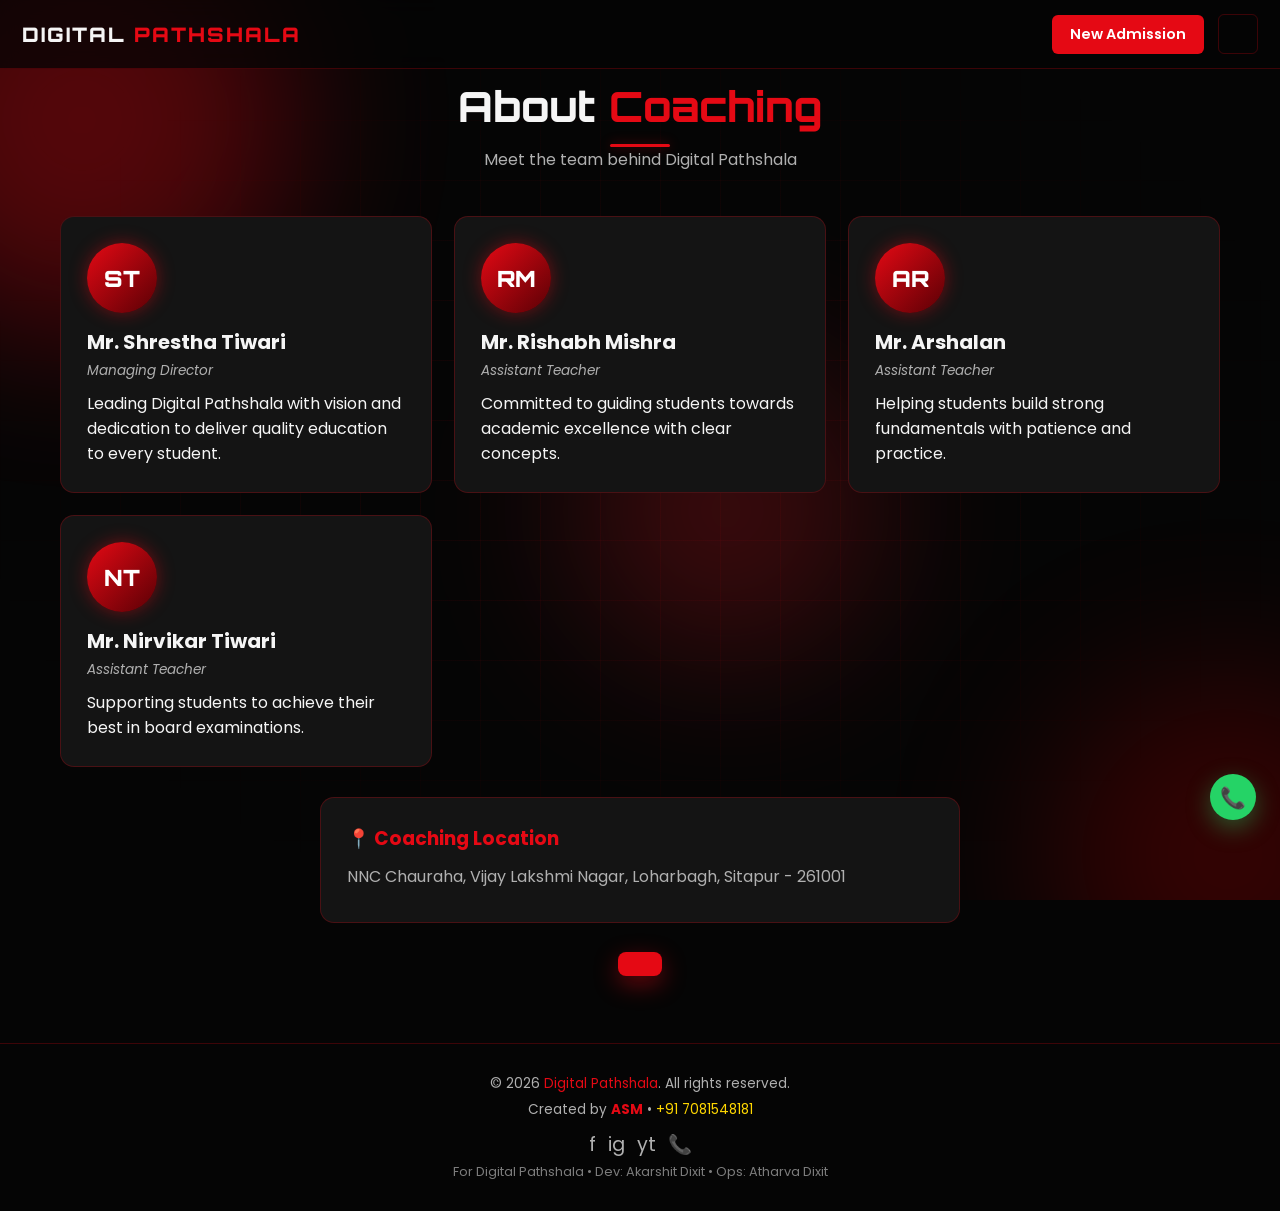
==== about-coaching.html @ 82fa6fdb "Add alumni infra holidays exams online career reviews" ====
<!DOCTYPE html>
<html lang="en">
<head>
<meta charset="UTF-8" />
<meta name="viewport" content="width=device-width, initial-scale=1.0" />
<title>About Coaching - Digital Pathshala</title>
<link rel="preconnect" href="https://fonts.googleapis.com">
<link rel="preconnect" href="https://fonts.gstatic.com" crossorigin>
<link href="https://fonts.googleapis.com/css2?family=Poppins:wght@300;400;500;600;700;800;900&family=Orbitron:wght@500;700;900&display=swap" rel="stylesheet">
<link rel="stylesheet" href="style.css" />
</head>
<body class="page-in">

<div class="live-bg" aria-hidden="true">
  <span class="blob b1"></span>
  <span class="blob b2"></span>
  <span class="blob b3"></span>
  <span class="grid"></span>
</div>

<nav>
  <div class="brand">DIGITAL <span class="red">PATHSHALA</span></div>
  <div class="nav-right">
    <button class="nav-cta" onclick="location.href='admission.html'">New Admission</button>
    <button class="hamburger" id="hamburger" onclick="toggleMenu()" aria-label="Menu">
      <span></span><span></span><span></span>
    </button>
  </div>
</nav>
<div class="side-overlay" id="overlay" onclick="closeMenu()"></div>
<aside class="side-menu" id="sideMenu">
  <div class="menu-item">
    <div class="menu-link" onclick="toggleSub(this)">About <span class="chev">▾</span></div>
    <div class="submenu">
      <a href="about-coaching.html" onclick="closeMenu()">About Coaching</a>
      <a href="about-website.html" onclick="closeMenu()">About Website</a>
    </div>
  </div>
  <div class="menu-item"><a class="menu-link" href="index.html" onclick="closeMenu()">Home</a></div>
  <div class="menu-item"><a class="menu-link" href="index.html#batches" onclick="closeMenu()">Batches</a></div>
  <div class="menu-item"><a class="menu-link" href="admission.html" onclick="closeMenu()">New Admission</a></div>
  <div class="menu-item"><a class="menu-link" href="pay.html" onclick="closeMenu()">Pay Your Fee</a></div>
  <div class="menu-item"><a class="menu-link" href="achievements.html" onclick="closeMenu()">Our Achievements</a></div>
  <div class="menu-item"><a class="menu-link" href="index.html#toppers" onclick="closeMenu()">Toppers</a></div>
  <div class="menu-item"><a class="menu-link" href="index.html#events" onclick="closeMenu()">Announcements</a></div>
  <div class="menu-item"><a class="menu-link" href="index.html#contact" onclick="closeMenu()">Contact</a></div>
  <div class="menu-item"><a class="menu-link" href="index.html#alumni" onclick="closeMenu()">Alumni</a></div>
  <div class="menu-item"><a class="menu-link" href="index.html#holidays" onclick="closeMenu()">Holidays</a></div>
  <div class="menu-item"><a class="menu-link" href="index.html#exams" onclick="closeMenu()">Exams</a></div>
  <div class="menu-item"><a class="menu-link" href="index.html#online" onclick="closeMenu()">Online Classes</a></div>
  <div class="menu-item"><a class="menu-link" href="index.html#location" onclick="closeMenu()">Location / Contact</a></div>
</aside>

<section>
  <h2 class="section-title reveal">About <span class="red">Coaching</span></h2>
  <div class="divider"></div>
  <p class="section-sub reveal">Meet the team behind Digital Pathshala</p>
  <div class="about-grid">
    <div class="card reveal">
      <div class="profile">ST</div>
      <div class="name">Mr. Shrestha Tiwari</div>
      <div class="role">Managing Director</div>
      <p>Leading Digital Pathshala with vision and dedication to deliver quality education to every student.</p>
    </div>
    <div class="card reveal">
      <div class="profile">RM</div>
      <div class="name">Mr. Rishabh Mishra</div>
      <div class="role">Assistant Teacher</div>
      <p>Committed to guiding students towards academic excellence with clear concepts.</p>
    </div>
    <div class="card reveal">
      <div class="profile">AR</div>
      <div class="name">Mr. Arshalan</div>
      <div class="role">Assistant Teacher</div>
      <p>Helping students build strong fundamentals with patience and practice.</p>
    </div>
    <div class="card reveal">
      <div class="profile">NT</div>
      <div class="name">Mr. Nirvikar Tiwari</div>
      <div class="role">Assistant Teacher</div>
      <p>Supporting students to achieve their best in board examinations.</p>
    </div>
  </div>
  <div class="addr reveal" style="margin-top:30px;max-width:640px;margin-left:auto;margin-right:auto">
    <h3>📍 Coaching Location</h3>
    <p>NNC Chauraha, Vijay Lakshmi Nagar, Loharbagh, Sitapur - 261001</p>
  </div>
</section>

<footer>
  <p>&copy; 2026 <span class="red">Digital Pathshala</span>. All rights reserved.</p>
  <p style="margin-top:6px">Created by <span class="red" style="font-weight:700">ASM</span> &bull; <span style="color:#ffd700">+91 7081548181</span></p>
  <div style="margin-top:10px;display:flex;gap:12px;justify-content:center">
    <a href="#" style="color:var(--grey);font-size:1.2rem;text-decoration:none" title="Facebook">f</a>
    <a href="#" style="color:var(--grey);font-size:1.2rem;text-decoration:none" title="Instagram">ig</a>
    <a href="#" style="color:var(--grey);font-size:1.2rem;text-decoration:none" title="YouTube">yt</a>
    <a href="tel:+917081548181" style="color:var(--grey);font-size:1.2rem;text-decoration:none" title="Call">📞</a>
  </div>
  <p style="margin-top:4px;font-size:.8rem;opacity:.7">For Digital Pathshala &bull; Dev: Akarshit Dixit &bull; Ops: Atharva Dixit</p>
</footer>

<div class="toast" id="toast"></div>
<script src="app.js"></script>
</body>
</html>
---- style.css ----
:root{
    --black:#050505;
    --black2:#0e0e0e;
    --black3:#161616;
    --red:#e50914;
    --red2:#ff1f2b;
    --red-glow:rgba(229,9,20,.45);
    --white:#f5f5f5;
    --grey:#b0b0b0;
    --card:#141414;
    --border:rgba(229,9,20,.25);
    --gold:#ffd700;
  }
  *{box-sizing:border-box;margin:0;padding:0}
  html{scroll-behavior:smooth;background:#050505}
  body{
    font-family:'Poppins',sans-serif;
    background:var(--black);
    color:var(--white);
    overflow-x:hidden;
    min-height:100vh;
  }
  /* ---------- INTRO SPLASH (MAST) ---------- */
  #splash{
    position:fixed;inset:0;z-index:9999;
    background:radial-gradient(ellipse at center,#2a0000 0%,#0a0000 40%,#000 80%);
    display:flex;flex-direction:column;align-items:center;justify-content:center;
    overflow:hidden;
  }
  #splash .bg-grid{
    position:absolute;inset:0;
    background-image:linear-gradient(rgba(229,9,20,.08) 1px,transparent 1px),
                    linear-gradient(90deg,rgba(229,9,20,.08) 1px,transparent 1px);
    background-size:50px 50px;
    animation:gridmove 4s linear infinite;
    mask-image:radial-gradient(ellipse at center,black 20%,transparent 75%);
    -webkit-mask-image:radial-gradient(ellipse at center,black 20%,transparent 75%);
  }
  #splash .ring{
    position:absolute;width:320px;height:320px;border-radius:50%;
    border:2px solid transparent;
    border-top-color:var(--red);border-right-color:var(--red2);
    animation:spin 2.2s linear infinite;
    box-shadow:0 0 40px var(--red-glow),inset 0 0 40px rgba(229,9,20,.15);
  }
  #splash .ring2{
    position:absolute;width:420px;height:420px;border-radius:50%;
    border:1px dashed rgba(229,9,20,.35);
    animation:spin 6s linear infinite reverse;
  }
  @keyframes spin{to{transform:rotate(360deg)}}
  #splash .glow{
    position:absolute;width:260px;height:260px;border-radius:50%;
    background:radial-gradient(circle,rgba(229,9,20,.45),transparent 70%);
    filter:blur(20px);animation:pulse 2s ease-in-out infinite;
  }
  @keyframes pulse{0%,100%{transform:scale(1);opacity:.6}50%{transform:scale(1.25);opacity:1}}
  #splash .bg-lines span{
    position:absolute;width:2px;height:100%;
    background:linear-gradient(to bottom,transparent,var(--red),transparent);
    opacity:.12;animation:scan 2.5s linear infinite;
  }
  @keyframes scan{0%{transform:translateY(-100%)}100%{transform:translateY(100%)}}
  .splash-logo{
    font-family:'Orbitron',sans-serif;
    font-size:clamp(2rem,7vw,5.5rem);
    font-weight:900;letter-spacing:4px;
    color:var(--white);text-align:center;
    position:relative;z-index:2;
    perspective:800px;
  }
  .splash-logo .word{display:inline-block;overflow:hidden;vertical-align:bottom}
  .splash-logo .word span{
    display:inline-block;transform:rotateY(90deg) scale(.5);
    opacity:0;
    animation:flipin .9s cubic-bezier(.2,.8,.2,1) forwards;
    text-shadow:0 0 24px var(--red-glow);
  }
  .splash-logo .red{color:var(--red);text-shadow:0 0 30px var(--red-glow)}
  @keyframes flipin{to{transform:rotateY(0) scale(1);opacity:1}}
  .splash-sub{
    margin-top:18px;font-size:clamp(.9rem,2vw,1.3rem);
    color:var(--grey);letter-spacing:8px;text-transform:uppercase;
    opacity:0;animation:fadein 1s ease 1.3s forwards;
    z-index:2;position:relative;
  }
  .splash-bar{
    margin-top:40px;width:260px;height:4px;background:rgba(255,255,255,.08);
    border-radius:4px;overflow:hidden;opacity:0;animation:fadein .6s ease 1.5s forwards;
    z-index:2;position:relative;
  }
  .splash-bar i{display:block;height:100%;width:0;background:linear-gradient(90deg,var(--red),var(--red2),#ffd700);
    animation:load 1.8s ease 1.6s forwards;box-shadow:0 0 16px var(--red);}
  @keyframes load{to{width:100%}}
  @keyframes fadein{to{opacity:1}}
  .splash-tag{
    position:absolute;bottom:30px;font-size:.8rem;color:rgba(255,255,255,.4);letter-spacing:3px;
    z-index:2;animation:fadein 1s ease 2s forwards;opacity:0;
  }
  #splash.hide{animation:splashout .9s ease forwards}
  @keyframes splashout{to{opacity:0;transform:scale(1.1);pointer-events:none;visibility:hidden}}

/* ---------- NAVBAR ---------- */
  nav{
    position:fixed;top:0;left:0;right:0;z-index:1000;
    display:flex;align-items:center;justify-content:space-between;
    padding:14px 22px;
    background:rgba(5,5,5,.75);backdrop-filter:blur(10px);
    border-bottom:1px solid var(--border);
  }
  .brand{
    font-family:'Orbitron',sans-serif;font-weight:900;font-size:1.25rem;
    letter-spacing:2px;color:var(--white);
  }
  .brand .red{color:var(--red)}
  .nav-right{display:flex;align-items:center;gap:14px}
  .nav-cta{
    background:var(--red);color:#fff;border:none;padding:9px 18px;border-radius:6px;
    font-weight:600;cursor:pointer;font-family:inherit;font-size:.9rem;
    transition:transform .2s,box-shadow .2s;
  }
  .nav-cta:hover{transform:translateY(-2px);box-shadow:0 6px 18px var(--red-glow)}
  /* hamburger */
  .hamburger{
    width:40px;height:40px;display:flex;flex-direction:column;justify-content:center;
    gap:6px;cursor:pointer;background:transparent;border:1px solid var(--border);
    border-radius:6px;padding:0 9px;
  }
  .hamburger span{display:block;height:2px;background:var(--white);border-radius:2px;transition:.3s}
  .hamburger:hover span{background:var(--red)}
  .hamburger.open span:nth-child(1){transform:translateY(8px) rotate(45deg);background:var(--red)}
  .hamburger.open span:nth-child(2){opacity:0}
  .hamburger.open span:nth-child(3){transform:translateY(-8px) rotate(-45deg);background:var(--red)}
  /* side menu */
  .side-menu{
    position:fixed;top:0;right:-340px;width:320px;max-width:85vw;height:100vh;
    background:linear-gradient(180deg,#0e0e0e,#050505);
    z-index:2000;border-left:1px solid var(--border);
    transition:right .35s cubic-bezier(.2,.8,.2,1);
    padding:80px 24px 24px;overflow-y:auto;
  }
  .side-menu.open{right:0}
  .side-overlay{
    position:fixed;inset:0;background:rgba(0,0,0,.6);z-index:1999;
    opacity:0;pointer-events:none;transition:.3s;
  }
  .side-overlay.open{opacity:1;pointer-events:auto}
  .menu-item{margin-bottom:6px}
  .menu-link{
    display:flex;align-items:center;justify-content:space-between;
    padding:12px 14px;border-radius:8px;color:var(--white);text-decoration:none;
    font-weight:500;cursor:pointer;transition:.2s;
  }
  .menu-link:hover{background:rgba(229,9,20,.12);color:var(--red2)}
  .menu-link .chev{transition:.3s}
  .menu-link.open .chev{transform:rotate(180deg)}
  .submenu{max-height:0;overflow:hidden;transition:max-height .35s ease;padding-left:10px}
  .submenu.open{max-height:400px}
  .submenu a{
    display:block;padding:10px 14px;color:var(--grey);text-decoration:none;
    border-radius:6px;font-size:.92rem;transition:.2s;
  }
  .submenu a:hover{color:var(--red2);background:rgba(229,9,20,.08)}
  /* ---------- HERO ---------- */
  .hero{
    min-height:100vh;display:flex;flex-direction:column;align-items:center;justify-content:center;
    text-align:center;padding:120px 20px 60px;position:relative;
  }
  .hero::before{
    content:'';position:absolute;inset:0;
    background:radial-gradient(circle at 50% 40%,rgba(229,9,20,.18),transparent 60%);
    pointer-events:none;
  }
  .hero h1{
    font-family:'Orbitron',sans-serif;font-size:clamp(2.2rem,8vw,6rem);
    font-weight:900;line-height:1.05;letter-spacing:2px;
  }
  .hero h1 .red{color:var(--red);text-shadow:0 0 40px var(--red-glow)}
  .hero p{max-width:700px;margin:24px auto 0;color:var(--grey);font-size:clamp(1rem,2vw,1.25rem);line-height:1.7}
  .hero-btns{margin-top:36px;display:flex;gap:14px;flex-wrap:wrap;justify-content:center}
  .btn{
    padding:13px 26px;border-radius:8px;font-weight:600;cursor:pointer;
    font-family:inherit;font-size:.95rem;border:none;transition:.25s;
  }
  .btn-primary{background:var(--red);color:#fff;box-shadow:0 8px 24px var(--red-glow)}
  .btn-primary:hover{transform:translateY(-3px);box-shadow:0 12px 30px var(--red-glow)}
  .btn-ghost{background:transparent;color:var(--white);border:1px solid var(--border)}
  .btn-ghost:hover{border-color:var(--red);color:var(--red2)}
  .hero-stats{margin-top:60px;display:flex;gap:40px;flex-wrap:wrap;justify-content:center}
  .stat{text-align:center}
  .stat .num{font-family:'Orbitron',sans-serif;font-size:2.2rem;font-weight:900;color:var(--red)}
  .stat .lbl{color:var(--grey);font-size:.85rem;margin-top:4px}
  /* ---------- SECTIONS ---------- */
  section{padding:80px 20px;max-width:1200px;margin:0 auto}
  .section-title{
    font-family:'Orbitron',sans-serif;font-size:clamp(1.6rem,4vw,2.6rem);
    font-weight:800;margin-bottom:10px;text-align:center;
  }
  .section-title .red{color:var(--red)}
  .section-sub{text-align:center;color:var(--grey);margin-bottom:44px;font-size:1rem}
  .divider{width:60px;height:3px;background:var(--red);margin:12px auto 0;border-radius:2px;box-shadow:0 0 12px var(--red-glow)}
  /* about cards */
  .about-grid{display:grid;grid-template-columns:repeat(auto-fit,minmax(280px,1fr));gap:22px}
  .card{
    background:var(--card);border:1px solid var(--border);border-radius:14px;
    padding:26px;transition:.3s;position:relative;overflow:hidden;
  }
  .card::before{
    content:'';position:absolute;top:0;left:0;right:0;height:3px;
    background:linear-gradient(90deg,transparent,var(--red),transparent);
    opacity:0;transition:.3s;
  }
  .card:hover{transform:translateY(-6px);border-color:var(--red);box-shadow:0 12px 30px rgba(0,0,0,.5)}
  .card:hover::before{opacity:1}
  .card h3{color:var(--red);font-size:1.1rem;margin-bottom:6px}
  .card .role{color:var(--grey);font-size:.85rem;margin-bottom:10px;font-style:italic}
  .card .name{font-size:1.25rem;font-weight:700;margin-bottom:4px}
  .profile{
    width:70px;height:70px;border-radius:50%;margin-bottom:14px;
    background:linear-gradient(135deg,var(--red),#5a0005);
    display:flex;align-items:center;justify-content:center;
    font-family:'Orbitron',sans-serif;font-weight:900;font-size:1.4rem;color:#fff;
    box-shadow:0 0 18px var(--red-glow);
  }
  /* website team */
  .team-grid{display:grid;grid-template-columns:repeat(auto-fit,minmax(240px,1fr));gap:22px;max-width:700px;margin:0 auto}
  .team-card{text-align:center}
  /* batches */
  .batch-grid{display:grid;grid-template-columns:repeat(auto-fit,minmax(300px,1fr));gap:24px}
  .batch-card{
    background:linear-gradient(160deg,#1a0003,#0a0a0a);
    border:1px solid var(--border);border-radius:16px;padding:30px;
    position:relative;overflow:hidden;
  }
  .batch-card .tag{
    position:absolute;top:18px;right:18px;background:var(--red);color:#fff;
    font-size:.75rem;font-weight:700;padding:4px 10px;border-radius:20px;
  }
  .batch-card h3{font-family:'Orbitron',sans-serif;font-size:1.5rem;margin-bottom:6px}
  .batch-card .cls{color:var(--grey);margin-bottom:16px}
  .batch-card .fee{
    font-family:'Orbitron',sans-serif;font-size:2.4rem;font-weight:900;color:var(--red);
    margin:10px 0 4px;
  }
  .batch-card .fee small{font-size:.9rem;color:var(--grey);font-weight:400}
  .batch-card ul{list-style:none;margin:14px 0 20px}
  .batch-card ul li{padding:6px 0;color:var(--grey);font-size:.92rem;display:flex;align-items:center;gap:8px}
  .batch-card ul li::before{content:'▸';color:var(--red)}
  /* admission form */
  .form-wrap{max-width:640px;margin:0 auto;background:var(--card);border:1px solid var(--border);border-radius:16px;padding:30px}
  .form-group{margin-bottom:16px}
  .form-group label{display:block;margin-bottom:6px;font-size:.9rem;color:var(--grey)}
  .form-group input,.form-group select{
    width:100%;padding:12px 14px;border-radius:8px;border:1px solid var(--border);
    background:#0a0a0a;color:var(--white);font-family:inherit;font-size:.95rem;
    transition:.2s;
  }
  .form-group input:focus,.form-group select:focus{outline:none;border-color:var(--red);box-shadow:0 0 0 3px rgba(229,9,20,.15)}
  .form-submit{
    width:100%;padding:13px;border:none;border-radius:8px;background:var(--red);
    color:#fff;font-weight:700;font-size:1rem;cursor:pointer;font-family:inherit;
    transition:.25s;margin-top:6px;
  }
  .form-submit:hover{box-shadow:0 8px 24px var(--red-glow);transform:translateY(-2px)}
  .wa-note{margin-top:14px;text-align:center;color:var(--grey);font-size:.85rem}
  .wa-note a{color:var(--red2)}
  /* pay fee */
  .pay-wrap{max-width:520px;margin:0 auto;background:var(--card);border:1px solid var(--border);border-radius:16px;padding:30px;text-align:center}
  .pay-wrap input{
    width:100%;padding:12px 14px;border-radius:8px;border:1px solid var(--border);
    background:#0a0a0a;color:var(--white);font-family:inherit;font-size:1rem;margin:14px 0;
  }
  .upi-box{
    margin-top:18px;padding:18px;border:1px dashed var(--red);border-radius:12px;
    background:rgba(229,9,20,.05);
  }
  .upi-id{font-family:'Orbitron',sans-serif;font-size:1.1rem;color:var(--red2);word-break:break-all}
  .qr{
    width:160px;height:160px;margin:14px auto;background:#fff;border-radius:8px;
    display:flex;align-items:center;justify-content:center;color:#000;font-size:.8rem;
    text-align:center;padding:8px;
  }
  /* location */
  .loc-grid{display:grid;grid-template-columns:1fr 1fr;gap:24px;align-items:start}
  @media(max-width:768px){.loc-grid{grid-template-columns:1fr}}
  .addr{background:var(--card);border:1px solid var(--border);border-radius:14px;padding:26px}
  .addr h3{color:var(--red);margin-bottom:10px}
  .addr p{color:var(--grey);line-height:1.7;margin-bottom:6px}
  .map{border-radius:14px;overflow:hidden;border:1px solid var(--border);height:320px}
  .map iframe{width:100%;height:100%;border:0}
  /* footer */
  footer{
    border-top:1px solid var(--border);padding:30px 20px;text-align:center;
    color:var(--grey);font-size:.85rem;margin-top:40px;
  }
  footer .red{color:var(--red)}
  /* toast */
  .toast{
    position:fixed;bottom:24px;left:50%;transform:translateX(-50%) translateY(100px);
    background:var(--red);color:#fff;padding:12px 22px;border-radius:8px;
    font-weight:600;z-index:5000;transition:.35s;box-shadow:0 8px 24px var(--red-glow);
  }
  .toast.show{transform:translateX(-50%) translateY(0)}
  /* ---------- LIVE BACKGROUND ---------- */
  .live-bg{position:fixed;inset:0;z-index:-1;overflow:hidden;pointer-events:none;background:#050505}
  .live-bg .blob{
    position:absolute;border-radius:50%;filter:blur(80px);opacity:.35;
    animation:drift 18s ease-in-out infinite;
  }
  .live-bg .b1{width:420px;height:420px;background:var(--red);top:-10%;left:-10%;animation-delay:0s}
  .live-bg .b2{width:360px;height:360px;background:#8b0000;bottom:-15%;right:-10%;animation-delay:-6s}
  .live-bg .b3{width:300px;height:300px;background:var(--red2);top:40%;left:45%;animation-delay:-12s;opacity:.22}
  @keyframes drift{
    0%,100%{transform:translate(0,0) scale(1)}
    33%{transform:translate(60px,-40px) scale(1.1)}
    66%{transform:translate(-50px,50px) scale(.95)}
  }
  .live-bg .grid{
    position:absolute;inset:0;
    background-image:linear-gradient(rgba(229,9,20,.06) 1px,transparent 1px),
                    linear-gradient(90deg,rgba(229,9,20,.06) 1px,transparent 1px);
    background-size:60px 60px;
    mask-image:radial-gradient(ellipse at center,black 30%,transparent 75%);
    -webkit-mask-image:radial-gradient(ellipse at center,black 30%,transparent 75%);
    animation:gridmove 20s linear infinite;
  }
  @keyframes gridmove{0%{background-position:0 0}100%{background-position:60px 60px}}
  body{background:transparent}
  .reveal{opacity:0;transform:translateY(30px);transition:.7s ease}
  .reveal.in{opacity:1;transform:translateY(0)}
  /* particles */
  .particles{position:absolute;inset:0;pointer-events:none;overflow:hidden}
  .particles span{
    position:absolute;width:2px;height:2px;background:var(--red);border-radius:50%;
    animation:float 6s linear infinite;opacity:.6;
  }
  @keyframes float{0%{transform:translateY(100vh);opacity:0}10%{opacity:.6}90%{opacity:.6}100%{transform:translateY(-10vh);opacity:0}}

/* ---------- ZOOM ON TAP ---------- */
a,button,.btn,.card,.batch-card,.menu-link,.submenu a,.hamburger,.profile,.stat,.form-submit{
  transition:transform .15s ease, box-shadow .2s ease, background .2s ease;
}
a:active,button:active,.btn:active,.card:active,.batch-card:active,.menu-link:active,.submenu a:active,.hamburger:active,.profile:active,.stat:active,.form-submit:active{
  transform:scale(.94);
}
.page-in{animation:zoomIn .45s cubic-bezier(.2,.8,.2,1)}
@keyframes zoomIn{from{transform:scale(.92);opacity:0}to{transform:scale(1);opacity:1}}
.tap-pop{animation:tapPop .35s ease}
@keyframes tapPop{0%{transform:scale(1)}50%{transform:scale(1.08)}100%{transform:scale(1)}}


/* ---------- GOLD/BLACK/RED BATCH FOCUS ---------- */
.batch-focus .batch-card{
  animation: goldPulse 1.6s ease-in-out 2;
  border-color:var(--gold);
  box-shadow:0 0 30px rgba(255,215,0,.35),0 0 60px rgba(229,9,20,.25);
}
@keyframes goldPulse{
  0%,100%{box-shadow:0 0 18px rgba(255,215,0,.25),0 0 30px rgba(229,9,20,.15);transform:scale(1)}
  50%{box-shadow:0 0 40px rgba(255,215,0,.6),0 0 60px rgba(229,9,20,.35);transform:scale(1.03)}
}


/* ---------- GALLERY ---------- */
.gallery{display:grid;grid-template-columns:repeat(auto-fit,minmax(260px,1fr));gap:18px;max-width:1100px;margin:0 auto}
.g-item{background:var(--card);border:1px solid var(--border);border-radius:14px;overflow:hidden;cursor:pointer;transition:.3s;position:relative}
.g-item:hover{transform:translateY(-6px) scale(1.02);border-color:var(--red);box-shadow:0 12px 30px rgba(0,0,0,.5)}
.g-item img{width:100%;height:220px;object-fit:cover;display:block}
.g-caption{padding:10px 14px;color:var(--grey);font-size:.9rem;text-align:center}


/* ---------- BACK TO TOP & FLOATING CONTACT ---------- */
#backTop{
  position:fixed;bottom:24px;right:24px;z-index:500;
  width:46px;height:46px;border-radius:50%;border:none;
  background:var(--red);color:#fff;font-size:1.2rem;cursor:pointer;
  box-shadow:0 8px 24px var(--red-glow);opacity:0;pointer-events:none;
  transition:.3s;transform:translateY(20px);
}
#backTop.show{opacity:1;pointer-events:auto;transform:translateY(0)}
#floatCall{
  position:fixed;bottom:80px;right:24px;z-index:500;
  width:46px;height:46px;border-radius:50%;border:none;
  background:#25d366;color:#fff;font-size:1.3rem;cursor:pointer;
  box-shadow:0 8px 24px rgba(37,211,102,.4);text-decoration:none;
  display:flex;align-items:center;justify-content:center;
}
/* ---------- FAQ ---------- */
.faq{max-width:800px;margin:0 auto}
.faq-item{background:var(--card);border:1px solid var(--border);border-radius:12px;margin-bottom:12px;overflow:hidden}
.faq-q{padding:16px 20px;cursor:pointer;font-weight:600;display:flex;justify-content:space-between;align-items:center}
.faq-q:hover{color:var(--red2)}
.faq-a{max-height:0;overflow:hidden;transition:max-height .35s ease;padding:0 20px;color:var(--grey);font-size:.95rem;line-height:1.6}
.faq-item.open .faq-a{max-height:300px;padding:0 20px 16px}
.faq-item.open .faq-q span{transform:rotate(45deg)}
/* ---------- TESTIMONIALS ---------- */
.testi-grid{display:grid;grid-template-columns:repeat(auto-fit,minmax(260px,1fr));gap:20px}
.testi-card{background:var(--card);border:1px solid var(--border);border-radius:14px;padding:24px;position:relative}
.testi-card::before{content:"C";position:absolute;top:10px;left:16px;font-size:3rem;color:var(--red);opacity:.3;font-family:serif}
.testi-card p{color:var(--grey);font-size:.95rem;line-height:1.6;margin-bottom:12px;padding-top:18px}
.testi-card .who{color:var(--white);font-weight:600;font-size:.9rem}
.testi-card .who span{color:var(--grey);font-weight:400;font-size:.8rem}
/* ---------- NEWSLETTER ---------- */
.news-wrap{max-width:520px;margin:0 auto;background:var(--card);border:1px solid var(--border);border-radius:16px;padding:30px;text-align:center}
.news-wrap input{width:100%;padding:12px 14px;border-radius:8px;border:1px solid var(--border);background:#0a0a0a;color:var(--white);font-family:inherit;font-size:.95rem;margin:14px 0}
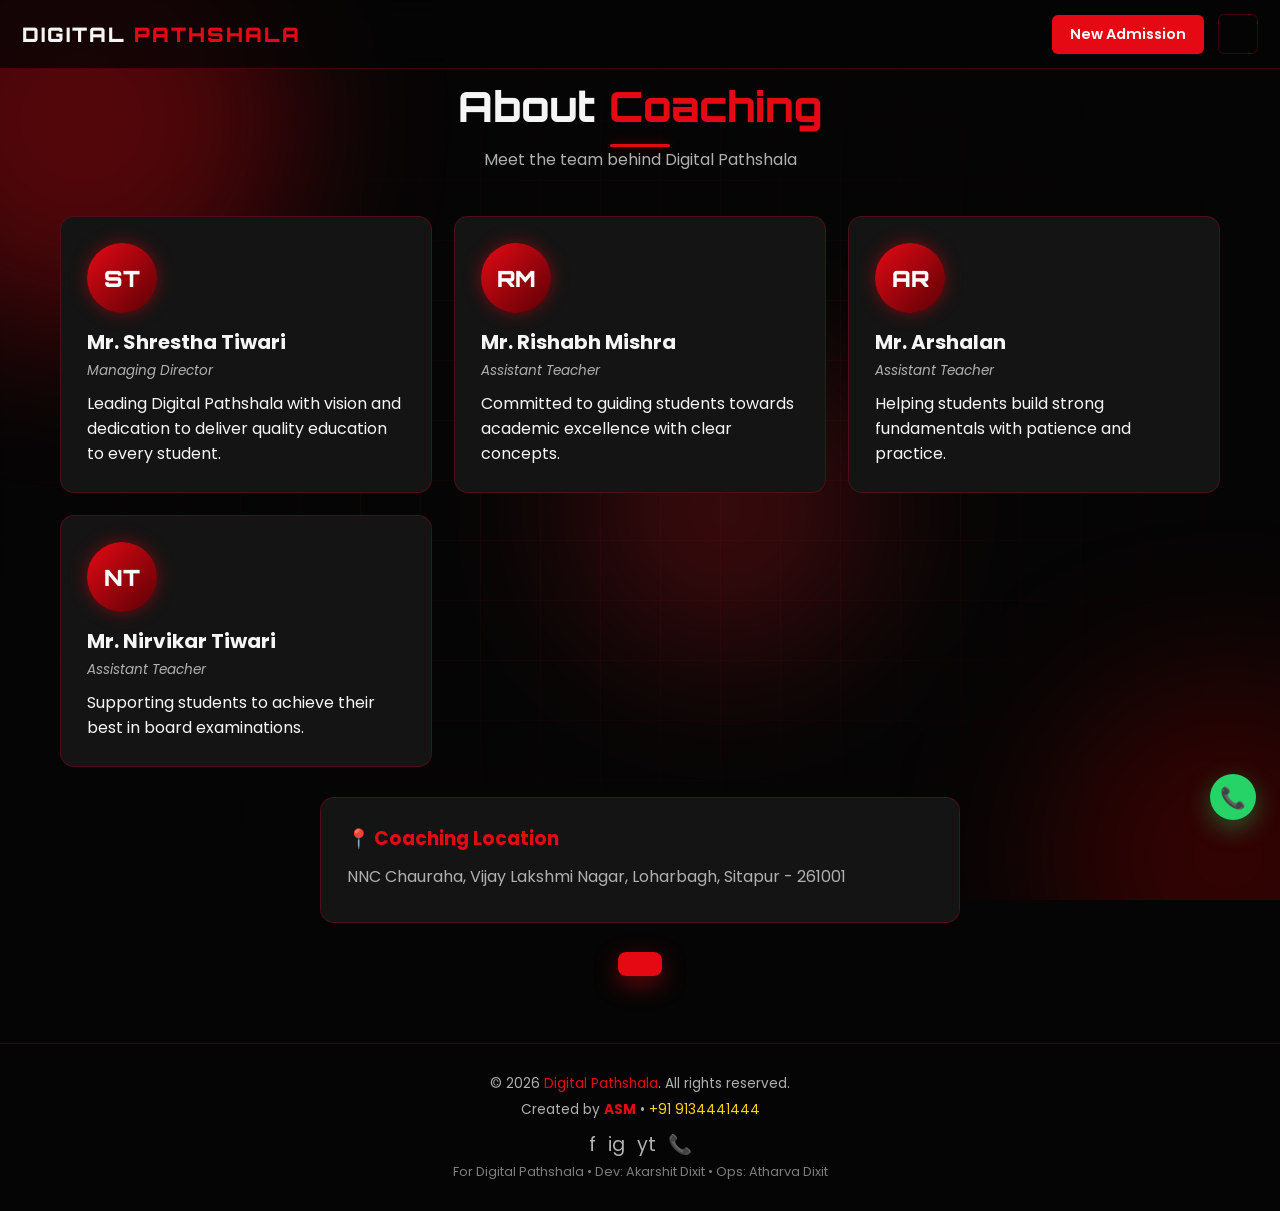
==== commit 2cd9a26d: "Add student zone theme search more features update call number" ====
--- a/about-coaching.html
+++ b/about-coaching.html
@@ -89,12 +89,12 @@
 
 <footer>
   <p>&copy; 2026 <span class="red">Digital Pathshala</span>. All rights reserved.</p>
-  <p style="margin-top:6px">Created by <span class="red" style="font-weight:700">ASM</span> &bull; <span style="color:#ffd700">+91 7081548181</span></p>
+  <p style="margin-top:6px">Created by <span class="red" style="font-weight:700">ASM</span> &bull; <span style="color:#ffd700">+91 9134441444</span></p>
   <div style="margin-top:10px;display:flex;gap:12px;justify-content:center">
     <a href="#" style="color:var(--grey);font-size:1.2rem;text-decoration:none" title="Facebook">f</a>
     <a href="#" style="color:var(--grey);font-size:1.2rem;text-decoration:none" title="Instagram">ig</a>
     <a href="#" style="color:var(--grey);font-size:1.2rem;text-decoration:none" title="YouTube">yt</a>
-    <a href="tel:+917081548181" style="color:var(--grey);font-size:1.2rem;text-decoration:none" title="Call">📞</a>
+    <a href="tel:+919134441444" style="color:var(--grey);font-size:1.2rem;text-decoration:none" title="Call">📞</a>
   </div>
   <p style="margin-top:4px;font-size:.8rem;opacity:.7">For Digital Pathshala &bull; Dev: Akarshit Dixit &bull; Ops: Atharva Dixit</p>
 </footer>
--- a/style.css
+++ b/style.css
@@ -403,3 +403,12 @@
 /* ---------- NEWSLETTER ---------- */
 .news-wrap{max-width:520px;margin:0 auto;background:var(--card);border:1px solid var(--border);border-radius:16px;padding:30px;text-align:center}
 .news-wrap input{width:100%;padding:12px 14px;border-radius:8px;border:1px solid var(--border);background:#0a0a0a;color:var(--white);font-family:inherit;font-size:.95rem;margin:14px 0}
+
+
+/* ---------- LIGHT THEME ---------- */
+body.light-theme{background:#f5f5f5;color:#111}
+body.light-theme .live-bg{background:#f5f5f5}
+body.light-theme .card,body.light-theme .batch-card,body.light-theme .form-wrap,body.light-theme .pay-wrap,body.light-theme .addr,body.light-theme .news-wrap{background:#fff;color:#111;border-color:rgba(0,0,0,.1)}
+body.light-theme .form-group input,body.light-theme .form-group select,body.light-theme .pay-wrap input,body.light-theme .news-wrap input{background:#f0f0f0;color:#111}
+body.light-theme footer{color:#555}
+body.light-theme .section-sub,body.light-theme .faq-a{color:#555}
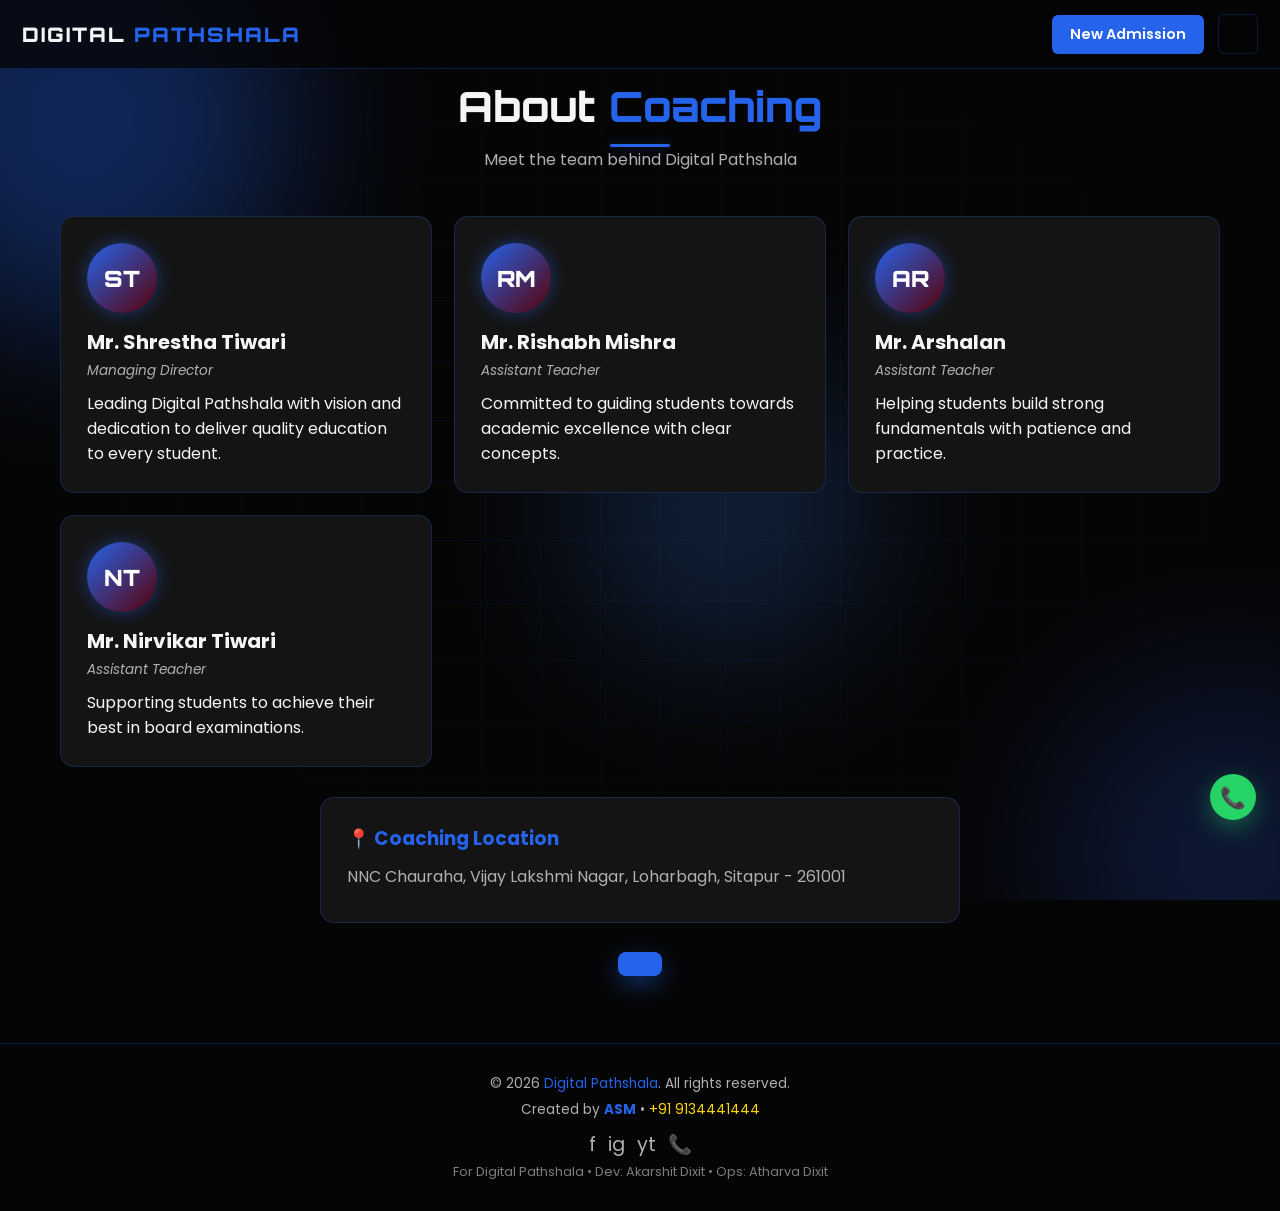
==== commit d5a0132e: "Add study material doubt clearing annual day science exhibition quick nav" ====
--- a/about-coaching.html
+++ b/about-coaching.html
@@ -41,6 +41,13 @@
   <div class="menu-item"><a class="menu-link" href="admission.html" onclick="closeMenu()">New Admission</a></div>
   <div class="menu-item"><a class="menu-link" href="pay.html" onclick="closeMenu()">Pay Your Fee</a></div>
   <div class="menu-item"><a class="menu-link" href="achievements.html" onclick="closeMenu()">Our Achievements</a></div>
+  <div class="menu-item"><a class="menu-link" href="index.html#attendance" onclick="closeMenu()">Attendance</a></div>
+  <div class="menu-item"><a class="menu-link" href="index.html#library" onclick="closeMenu()">Library</a></div>
+  <div class="menu-item"><a class="menu-link" href="index.html#sports" onclick="closeMenu()">Sports</a></div>
+  <div class="menu-item"><a class="menu-link" href="index.html#receipt" onclick="closeMenu()">Fee Receipt</a></div>
+  <div class="menu-item"><a class="menu-link" href="index.html#studymaterial" onclick="closeMenu()">Study Material</a></div>
+  <div class="menu-item"><a class="menu-link" href="index.html#doubt" onclick="closeMenu()">Doubt Clearing</a></div>
+  <div class="menu-item"><a class="menu-link" href="index.html#breadcrumb" onclick="closeMenu()">Quick Nav</a></div>
   <div class="menu-item"><a class="menu-link" href="index.html#toppers" onclick="closeMenu()">Toppers</a></div>
   <div class="menu-item"><a class="menu-link" href="index.html#events" onclick="closeMenu()">Announcements</a></div>
   <div class="menu-item"><a class="menu-link" href="index.html#contact" onclick="closeMenu()">Contact</a></div>
--- a/style.css
+++ b/style.css
@@ -2,13 +2,13 @@
     --black:#050505;
     --black2:#0e0e0e;
     --black3:#161616;
-    --red:#e50914;
-    --red2:#ff1f2b;
-    --red-glow:rgba(229,9,20,.45);
+    --red:#2563eb;
+    --red2:#3b82f6;
+    --red-glow:rgba(37,99,235,.45);
     --white:#f5f5f5;
     --grey:#b0b0b0;
     --card:#141414;
-    --border:rgba(229,9,20,.25);
+    --border:rgba(37,99,235,.25);
     --gold:#ffd700;
   }
   *{box-sizing:border-box;margin:0;padding:0}
@@ -29,8 +29,8 @@
   }
   #splash .bg-grid{
     position:absolute;inset:0;
-    background-image:linear-gradient(rgba(229,9,20,.08) 1px,transparent 1px),
-                    linear-gradient(90deg,rgba(229,9,20,.08) 1px,transparent 1px);
+    background-image:linear-gradient(rgba(37,99,235,.08) 1px,transparent 1px),
+                    linear-gradient(90deg,rgba(37,99,235,.08) 1px,transparent 1px);
     background-size:50px 50px;
     animation:gridmove 4s linear infinite;
     mask-image:radial-gradient(ellipse at center,black 20%,transparent 75%);
@@ -41,17 +41,17 @@
     border:2px solid transparent;
     border-top-color:var(--red);border-right-color:var(--red2);
     animation:spin 2.2s linear infinite;
-    box-shadow:0 0 40px var(--red-glow),inset 0 0 40px rgba(229,9,20,.15);
+    box-shadow:0 0 40px var(--red-glow),inset 0 0 40px rgba(37,99,235,.15);
   }
   #splash .ring2{
     position:absolute;width:420px;height:420px;border-radius:50%;
-    border:1px dashed rgba(229,9,20,.35);
+    border:1px dashed rgba(37,99,235,.35);
     animation:spin 6s linear infinite reverse;
   }
   @keyframes spin{to{transform:rotate(360deg)}}
   #splash .glow{
     position:absolute;width:260px;height:260px;border-radius:50%;
-    background:radial-gradient(circle,rgba(229,9,20,.45),transparent 70%);
+    background:radial-gradient(circle,rgba(37,99,235,.45),transparent 70%);
     filter:blur(20px);animation:pulse 2s ease-in-out infinite;
   }
   @keyframes pulse{0%,100%{transform:scale(1);opacity:.6}50%{transform:scale(1.25);opacity:1}}
@@ -151,7 +151,7 @@
     padding:12px 14px;border-radius:8px;color:var(--white);text-decoration:none;
     font-weight:500;cursor:pointer;transition:.2s;
   }
-  .menu-link:hover{background:rgba(229,9,20,.12);color:var(--red2)}
+  .menu-link:hover{background:rgba(37,99,235,.12);color:var(--red2)}
   .menu-link .chev{transition:.3s}
   .menu-link.open .chev{transform:rotate(180deg)}
   .submenu{max-height:0;overflow:hidden;transition:max-height .35s ease;padding-left:10px}
@@ -160,7 +160,7 @@
     display:block;padding:10px 14px;color:var(--grey);text-decoration:none;
     border-radius:6px;font-size:.92rem;transition:.2s;
   }
-  .submenu a:hover{color:var(--red2);background:rgba(229,9,20,.08)}
+  .submenu a:hover{color:var(--red2);background:rgba(37,99,235,.08)}
   /* ---------- HERO ---------- */
   .hero{
     min-height:100vh;display:flex;flex-direction:column;align-items:center;justify-content:center;
@@ -168,7 +168,7 @@
   }
   .hero::before{
     content:'';position:absolute;inset:0;
-    background:radial-gradient(circle at 50% 40%,rgba(229,9,20,.18),transparent 60%);
+    background:radial-gradient(circle at 50% 40%,rgba(37,99,235,.18),transparent 60%);
     pointer-events:none;
   }
   .hero h1{
@@ -255,7 +255,7 @@
     background:#0a0a0a;color:var(--white);font-family:inherit;font-size:.95rem;
     transition:.2s;
   }
-  .form-group input:focus,.form-group select:focus{outline:none;border-color:var(--red);box-shadow:0 0 0 3px rgba(229,9,20,.15)}
+  .form-group input:focus,.form-group select:focus{outline:none;border-color:var(--red);box-shadow:0 0 0 3px rgba(37,99,235,.15)}
   .form-submit{
     width:100%;padding:13px;border:none;border-radius:8px;background:var(--red);
     color:#fff;font-weight:700;font-size:1rem;cursor:pointer;font-family:inherit;
@@ -272,7 +272,7 @@
   }
   .upi-box{
     margin-top:18px;padding:18px;border:1px dashed var(--red);border-radius:12px;
-    background:rgba(229,9,20,.05);
+    background:rgba(37,99,235,.05);
   }
   .upi-id{font-family:'Orbitron',sans-serif;font-size:1.1rem;color:var(--red2);word-break:break-all}
   .qr{
@@ -308,7 +308,7 @@
     animation:drift 18s ease-in-out infinite;
   }
   .live-bg .b1{width:420px;height:420px;background:var(--red);top:-10%;left:-10%;animation-delay:0s}
-  .live-bg .b2{width:360px;height:360px;background:#8b0000;bottom:-15%;right:-10%;animation-delay:-6s}
+  .live-bg .b2{width:360px;height:360px;background:#1e3a8a;bottom:-15%;right:-10%;animation-delay:-6s}
   .live-bg .b3{width:300px;height:300px;background:var(--red2);top:40%;left:45%;animation-delay:-12s;opacity:.22}
   @keyframes drift{
     0%,100%{transform:translate(0,0) scale(1)}
@@ -317,8 +317,8 @@
   }
   .live-bg .grid{
     position:absolute;inset:0;
-    background-image:linear-gradient(rgba(229,9,20,.06) 1px,transparent 1px),
-                    linear-gradient(90deg,rgba(229,9,20,.06) 1px,transparent 1px);
+    background-image:linear-gradient(rgba(37,99,235,.06) 1px,transparent 1px),
+                    linear-gradient(90deg,rgba(37,99,235,.06) 1px,transparent 1px);
     background-size:60px 60px;
     mask-image:radial-gradient(ellipse at center,black 30%,transparent 75%);
     -webkit-mask-image:radial-gradient(ellipse at center,black 30%,transparent 75%);
@@ -353,11 +353,11 @@
 .batch-focus .batch-card{
   animation: goldPulse 1.6s ease-in-out 2;
   border-color:var(--gold);
-  box-shadow:0 0 30px rgba(255,215,0,.35),0 0 60px rgba(229,9,20,.25);
+  box-shadow:0 0 30px rgba(255,215,0,.35),0 0 60px rgba(37,99,235,.25);
 }
 @keyframes goldPulse{
-  0%,100%{box-shadow:0 0 18px rgba(255,215,0,.25),0 0 30px rgba(229,9,20,.15);transform:scale(1)}
-  50%{box-shadow:0 0 40px rgba(255,215,0,.6),0 0 60px rgba(229,9,20,.35);transform:scale(1.03)}
+  0%,100%{box-shadow:0 0 18px rgba(255,215,0,.25),0 0 30px rgba(37,99,235,.15);transform:scale(1)}
+  50%{box-shadow:0 0 40px rgba(255,215,0,.6),0 0 60px rgba(37,99,235,.35);transform:scale(1.03)}
 }
 
 
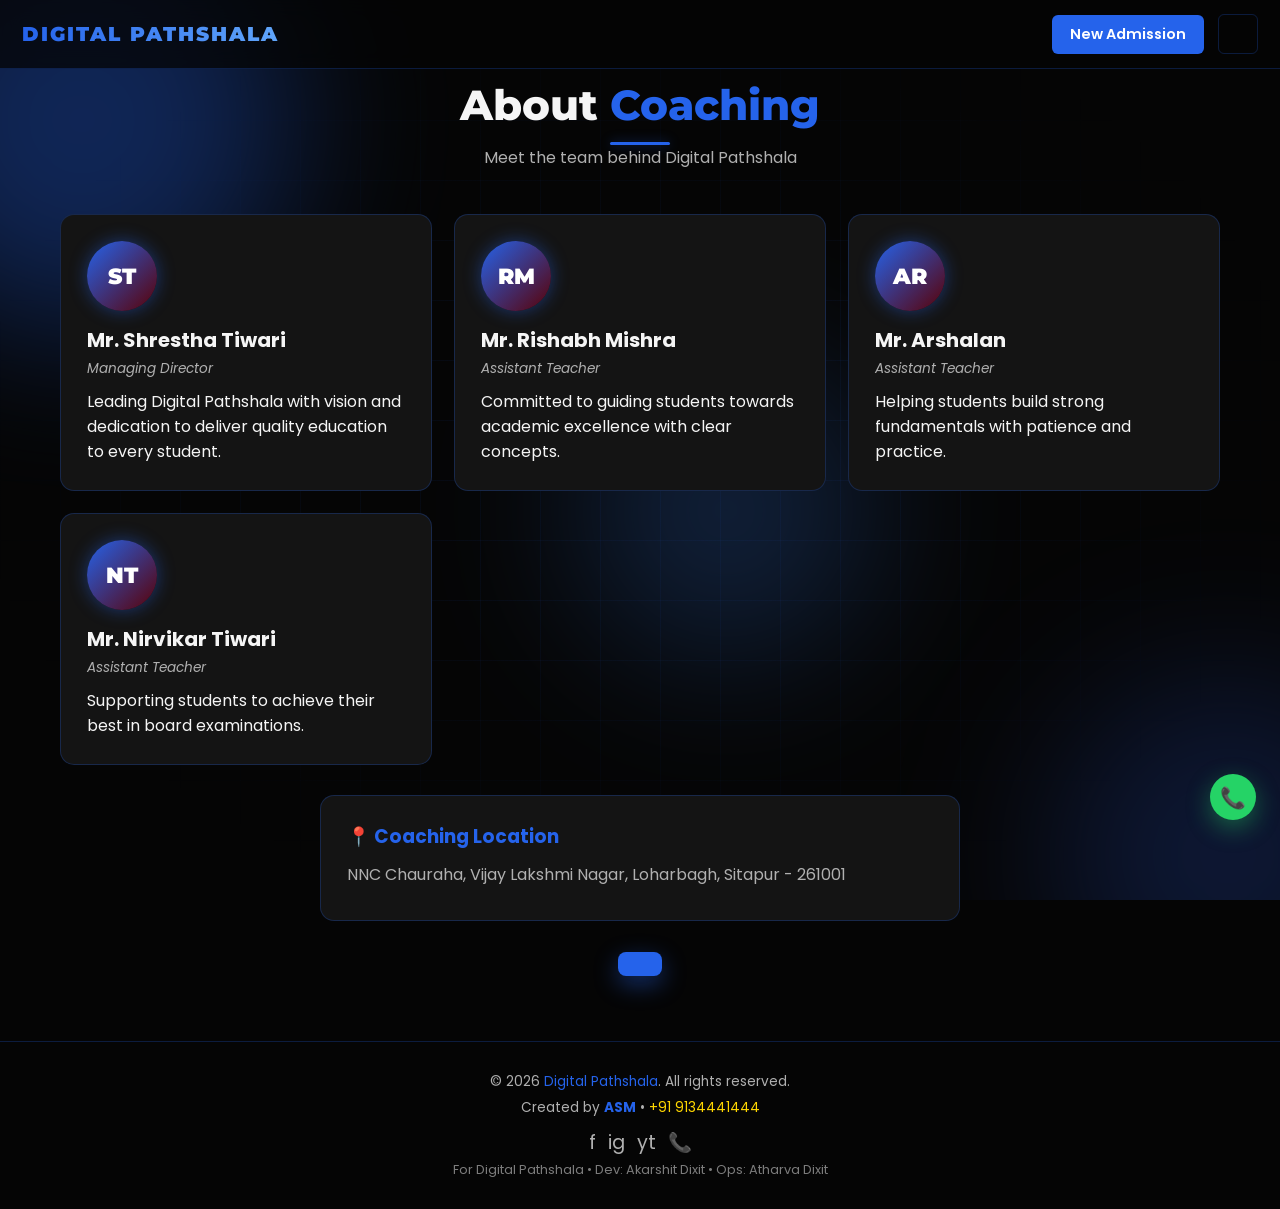
==== commit e1feb545: "Change font to Montserrat and add text shine animation" ====
--- a/about-coaching.html
+++ b/about-coaching.html
@@ -6,7 +6,7 @@
 <title>About Coaching - Digital Pathshala</title>
 <link rel="preconnect" href="https://fonts.googleapis.com">
 <link rel="preconnect" href="https://fonts.gstatic.com" crossorigin>
-<link href="https://fonts.googleapis.com/css2?family=Poppins:wght@300;400;500;600;700;800;900&family=Orbitron:wght@500;700;900&display=swap" rel="stylesheet">
+<link href="https://fonts.googleapis.com/css2?family=Poppins:wght@300;400;500;600;700;800;900&family=Montserrat:wght@500;600;700;800;900&display=swap" rel="stylesheet">
 <link rel="stylesheet" href="style.css" />
 </head>
 <body class="page-in">
--- a/style.css
+++ b/style.css
@@ -62,7 +62,7 @@
   }
   @keyframes scan{0%{transform:translateY(-100%)}100%{transform:translateY(100%)}}
   .splash-logo{
-    font-family:'Orbitron',sans-serif;
+    font-family:'Montserrat',sans-serif;
     font-size:clamp(2rem,7vw,5.5rem);
     font-weight:900;letter-spacing:4px;
     color:var(--white);text-align:center;
@@ -109,7 +109,7 @@
     border-bottom:1px solid var(--border);
   }
   .brand{
-    font-family:'Orbitron',sans-serif;font-weight:900;font-size:1.25rem;
+    font-family:'Montserrat',sans-serif;font-weight:900;font-size:1.25rem;
     letter-spacing:2px;color:var(--white);
   }
   .brand .red{color:var(--red)}
@@ -172,7 +172,7 @@
     pointer-events:none;
   }
   .hero h1{
-    font-family:'Orbitron',sans-serif;font-size:clamp(2.2rem,8vw,6rem);
+    font-family:'Montserrat',sans-serif;font-size:clamp(2.2rem,8vw,6rem);
     font-weight:900;line-height:1.05;letter-spacing:2px;
   }
   .hero h1 .red{color:var(--red);text-shadow:0 0 40px var(--red-glow)}
@@ -188,12 +188,12 @@
   .btn-ghost:hover{border-color:var(--red);color:var(--red2)}
   .hero-stats{margin-top:60px;display:flex;gap:40px;flex-wrap:wrap;justify-content:center}
   .stat{text-align:center}
-  .stat .num{font-family:'Orbitron',sans-serif;font-size:2.2rem;font-weight:900;color:var(--red)}
+  .stat .num{font-family:'Montserrat',sans-serif;font-size:2.2rem;font-weight:900;color:var(--red)}
   .stat .lbl{color:var(--grey);font-size:.85rem;margin-top:4px}
   /* ---------- SECTIONS ---------- */
   section{padding:80px 20px;max-width:1200px;margin:0 auto}
   .section-title{
-    font-family:'Orbitron',sans-serif;font-size:clamp(1.6rem,4vw,2.6rem);
+    font-family:'Montserrat',sans-serif;font-size:clamp(1.6rem,4vw,2.6rem);
     font-weight:800;margin-bottom:10px;text-align:center;
   }
   .section-title .red{color:var(--red)}
@@ -219,7 +219,7 @@
     width:70px;height:70px;border-radius:50%;margin-bottom:14px;
     background:linear-gradient(135deg,var(--red),#5a0005);
     display:flex;align-items:center;justify-content:center;
-    font-family:'Orbitron',sans-serif;font-weight:900;font-size:1.4rem;color:#fff;
+    font-family:'Montserrat',sans-serif;font-weight:900;font-size:1.4rem;color:#fff;
     box-shadow:0 0 18px var(--red-glow);
   }
   /* website team */
@@ -236,10 +236,10 @@
     position:absolute;top:18px;right:18px;background:var(--red);color:#fff;
     font-size:.75rem;font-weight:700;padding:4px 10px;border-radius:20px;
   }
-  .batch-card h3{font-family:'Orbitron',sans-serif;font-size:1.5rem;margin-bottom:6px}
+  .batch-card h3{font-family:'Montserrat',sans-serif;font-size:1.5rem;margin-bottom:6px}
   .batch-card .cls{color:var(--grey);margin-bottom:16px}
   .batch-card .fee{
-    font-family:'Orbitron',sans-serif;font-size:2.4rem;font-weight:900;color:var(--red);
+    font-family:'Montserrat',sans-serif;font-size:2.4rem;font-weight:900;color:var(--red);
     margin:10px 0 4px;
   }
   .batch-card .fee small{font-size:.9rem;color:var(--grey);font-weight:400}
@@ -274,7 +274,7 @@
     margin-top:18px;padding:18px;border:1px dashed var(--red);border-radius:12px;
     background:rgba(37,99,235,.05);
   }
-  .upi-id{font-family:'Orbitron',sans-serif;font-size:1.1rem;color:var(--red2);word-break:break-all}
+  .upi-id{font-family:'Montserrat',sans-serif;font-size:1.1rem;color:var(--red2);word-break:break-all}
   .qr{
     width:160px;height:160px;margin:14px auto;background:#fff;border-radius:8px;
     display:flex;align-items:center;justify-content:center;color:#000;font-size:.8rem;
@@ -412,3 +412,22 @@
 body.light-theme .form-group input,body.light-theme .form-group select,body.light-theme .pay-wrap input,body.light-theme .news-wrap input{background:#f0f0f0;color:#111}
 body.light-theme footer{color:#555}
 body.light-theme .section-sub,body.light-theme .faq-a{color:#555}
+
+
+/* ---------- TEXT ANIMATION ON BRAND NAME ---------- */
+.brand{
+  background:linear-gradient(90deg,#2563eb,#60a5fa,#f59e0b,#2563eb);
+  background-size:300% 100%;
+  -webkit-background-clip:text;background-clip:text;
+  -webkit-text-fill-color:transparent;color:transparent;
+  animation:textShine 4s linear infinite;
+}
+.hero h1{
+  background:linear-gradient(90deg,#ffffff,#2563eb,#f59e0b,#ffffff);
+  background-size:300% 100%;
+  -webkit-background-clip:text;background-clip:text;
+  -webkit-text-fill-color:transparent;color:transparent;
+  animation:textShine 6s linear infinite;
+}
+@keyframes textShine{0%{background-position:0% 50%}100%{background-position:300% 50%}}
+
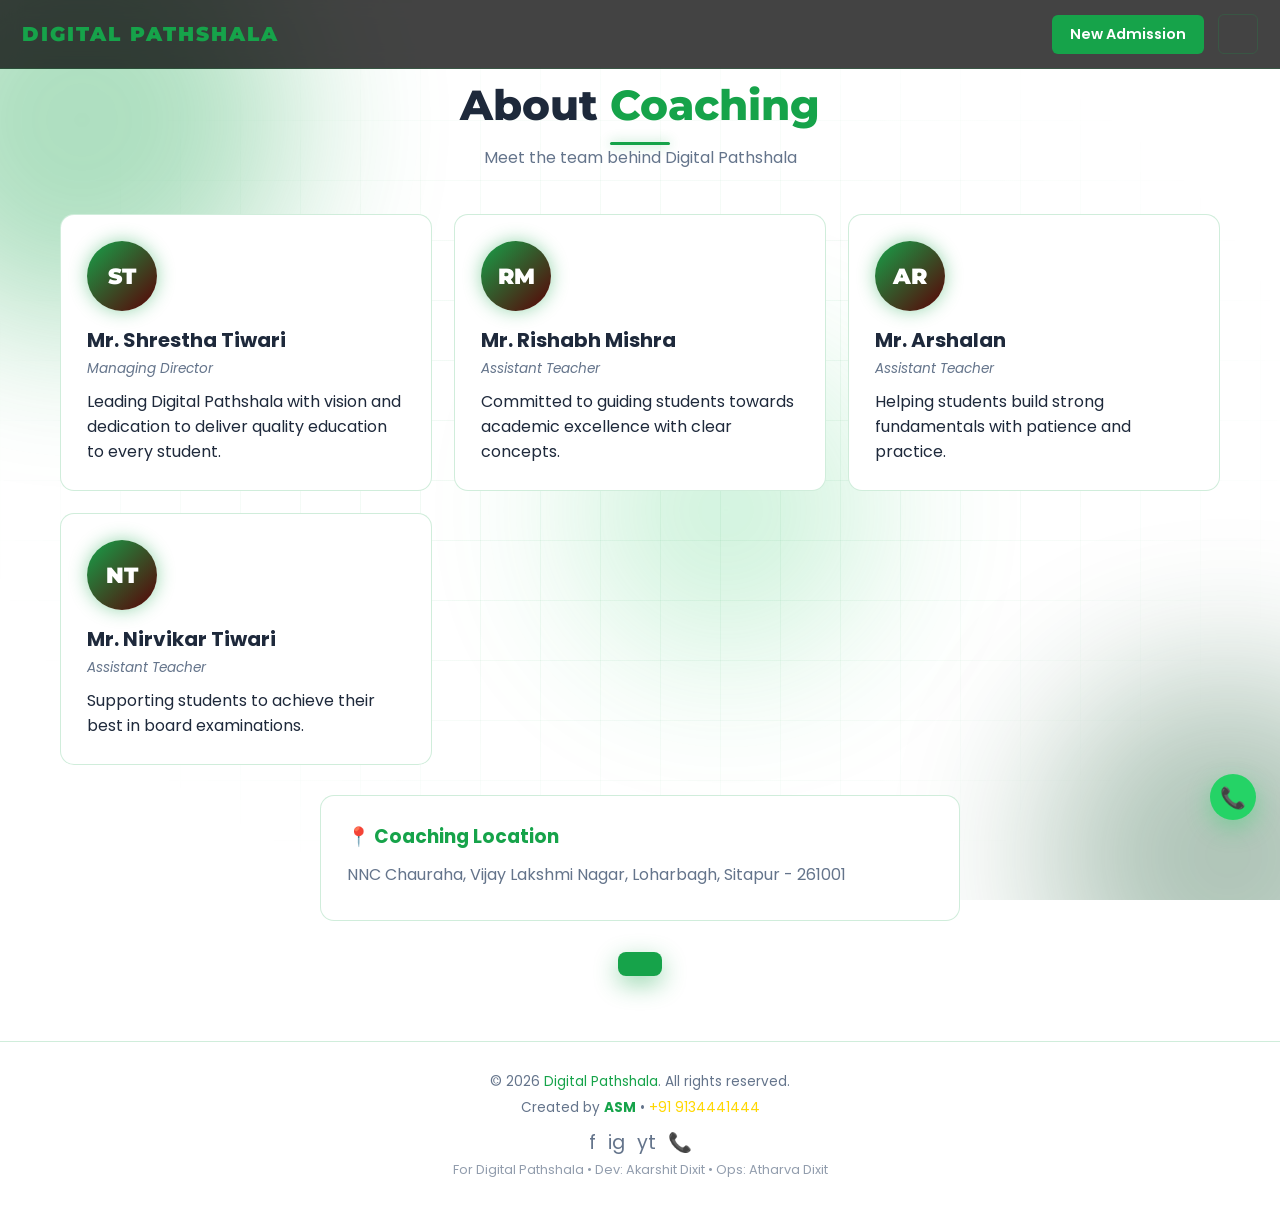
==== commit e66f93b6: "Re-add intro animation digital then pathshala zoom add admin page with login" ====
--- a/about-coaching.html
+++ b/about-coaching.html
@@ -51,6 +51,7 @@
   <div class="menu-item"><a class="menu-link" href="index.html#toppers" onclick="closeMenu()">Toppers</a></div>
   <div class="menu-item"><a class="menu-link" href="index.html#events" onclick="closeMenu()">Announcements</a></div>
   <div class="menu-item"><a class="menu-link" href="index.html#contact" onclick="closeMenu()">Contact</a></div>
+  <div class="menu-item"><a class="menu-link" href="admin.html" onclick="closeMenu()">Admin</a></div>
   <div class="menu-item"><a class="menu-link" href="index.html#alumni" onclick="closeMenu()">Alumni</a></div>
   <div class="menu-item"><a class="menu-link" href="index.html#holidays" onclick="closeMenu()">Holidays</a></div>
   <div class="menu-item"><a class="menu-link" href="index.html#exams" onclick="closeMenu()">Exams</a></div>
--- a/style.css
+++ b/style.css
@@ -1,21 +1,21 @@
 :root{
-    --black:#050505;
-    --black2:#0e0e0e;
-    --black3:#161616;
-    --red:#2563eb;
-    --red2:#3b82f6;
-    --red-glow:rgba(37,99,235,.45);
-    --white:#f5f5f5;
-    --grey:#b0b0b0;
-    --card:#141414;
-    --border:rgba(37,99,235,.25);
+    --black:#ffffff;
+    --black2:#f8fafc;
+    --black3:#f1f5f9;
+    --red:#16a34a;
+    --red2:#22c55e;
+    --red-glow:rgba(22,163,74,.45);
+    --white:#1e293b;
+    --grey:#64748b;
+    --card:#ffffff;
+    --border:rgba(22,163,74,.2);
     --gold:#ffd700;
   }
   *{box-sizing:border-box;margin:0;padding:0}
-  html{scroll-behavior:smooth;background:#050505}
+  html{scroll-behavior:smooth;background:#ffffff}
   body{
     font-family:'Poppins',sans-serif;
-    background:var(--black);
+    background:#ffffff;
     color:var(--white);
     overflow-x:hidden;
     min-height:100vh;
@@ -23,14 +23,14 @@
   /* ---------- INTRO SPLASH (MAST) ---------- */
   #splash{
     position:fixed;inset:0;z-index:9999;
-    background:radial-gradient(ellipse at center,#2a0000 0%,#0a0000 40%,#000 80%);
+    background:#ffffff;
     display:flex;flex-direction:column;align-items:center;justify-content:center;
     overflow:hidden;
   }
   #splash .bg-grid{
     position:absolute;inset:0;
-    background-image:linear-gradient(rgba(37,99,235,.08) 1px,transparent 1px),
-                    linear-gradient(90deg,rgba(37,99,235,.08) 1px,transparent 1px);
+    background-image:linear-gradient(rgba(22,163,74,.08) 1px,transparent 1px),
+                    linear-gradient(90deg,rgba(22,163,74,.08) 1px,transparent 1px);
     background-size:50px 50px;
     animation:gridmove 4s linear infinite;
     mask-image:radial-gradient(ellipse at center,black 20%,transparent 75%);
@@ -41,17 +41,17 @@
     border:2px solid transparent;
     border-top-color:var(--red);border-right-color:var(--red2);
     animation:spin 2.2s linear infinite;
-    box-shadow:0 0 40px var(--red-glow),inset 0 0 40px rgba(37,99,235,.15);
+    box-shadow:0 0 40px var(--red-glow),inset 0 0 40px rgba(22,163,74,.15);
   }
   #splash .ring2{
     position:absolute;width:420px;height:420px;border-radius:50%;
-    border:1px dashed rgba(37,99,235,.35);
+    border:1px dashed rgba(22,163,74,.35);
     animation:spin 6s linear infinite reverse;
   }
   @keyframes spin{to{transform:rotate(360deg)}}
   #splash .glow{
     position:absolute;width:260px;height:260px;border-radius:50%;
-    background:radial-gradient(circle,rgba(37,99,235,.45),transparent 70%);
+    background:radial-gradient(circle,rgba(22,163,74,.45),transparent 70%);
     filter:blur(20px);animation:pulse 2s ease-in-out infinite;
   }
   @keyframes pulse{0%,100%{transform:scale(1);opacity:.6}50%{transform:scale(1.25);opacity:1}}
@@ -97,8 +97,8 @@
     position:absolute;bottom:30px;font-size:.8rem;color:rgba(255,255,255,.4);letter-spacing:3px;
     z-index:2;animation:fadein 1s ease 2s forwards;opacity:0;
   }
-  #splash.hide{animation:splashout .9s ease forwards}
-  @keyframes splashout{to{opacity:0;transform:scale(1.1);pointer-events:none;visibility:hidden}}
+  #splash.hide{animation:splashout .5s ease forwards}
+  @keyframes splashout{to{opacity:0;transform:scale(1.3);pointer-events:none;visibility:hidden}}
 
 /* ---------- NAVBAR ---------- */
   nav{
@@ -110,7 +110,7 @@
   }
   .brand{
     font-family:'Montserrat',sans-serif;font-weight:900;font-size:1.25rem;
-    letter-spacing:2px;color:var(--white);
+    letter-spacing:2px;color:#16a34a;
   }
   .brand .red{color:var(--red)}
   .nav-right{display:flex;align-items:center;gap:14px}
@@ -151,7 +151,7 @@
     padding:12px 14px;border-radius:8px;color:var(--white);text-decoration:none;
     font-weight:500;cursor:pointer;transition:.2s;
   }
-  .menu-link:hover{background:rgba(37,99,235,.12);color:var(--red2)}
+  .menu-link:hover{background:rgba(22,163,74,.12);color:var(--red2)}
   .menu-link .chev{transition:.3s}
   .menu-link.open .chev{transform:rotate(180deg)}
   .submenu{max-height:0;overflow:hidden;transition:max-height .35s ease;padding-left:10px}
@@ -160,7 +160,7 @@
     display:block;padding:10px 14px;color:var(--grey);text-decoration:none;
     border-radius:6px;font-size:.92rem;transition:.2s;
   }
-  .submenu a:hover{color:var(--red2);background:rgba(37,99,235,.08)}
+  .submenu a:hover{color:var(--red2);background:rgba(22,163,74,.08)}
   /* ---------- HERO ---------- */
   .hero{
     min-height:100vh;display:flex;flex-direction:column;align-items:center;justify-content:center;
@@ -168,7 +168,7 @@
   }
   .hero::before{
     content:'';position:absolute;inset:0;
-    background:radial-gradient(circle at 50% 40%,rgba(37,99,235,.18),transparent 60%);
+    background:radial-gradient(circle at 50% 40%,rgba(22,163,74,.18),transparent 60%);
     pointer-events:none;
   }
   .hero h1{
@@ -252,10 +252,10 @@
   .form-group label{display:block;margin-bottom:6px;font-size:.9rem;color:var(--grey)}
   .form-group input,.form-group select{
     width:100%;padding:12px 14px;border-radius:8px;border:1px solid var(--border);
-    background:#0a0a0a;color:var(--white);font-family:inherit;font-size:.95rem;
+    background:#f1f5f9;color:#1e293b;font-family:inherit;font-size:.95rem;
     transition:.2s;
   }
-  .form-group input:focus,.form-group select:focus{outline:none;border-color:var(--red);box-shadow:0 0 0 3px rgba(37,99,235,.15)}
+  .form-group input:focus,.form-group select:focus{outline:none;border-color:var(--red);box-shadow:0 0 0 3px rgba(22,163,74,.15)}
   .form-submit{
     width:100%;padding:13px;border:none;border-radius:8px;background:var(--red);
     color:#fff;font-weight:700;font-size:1rem;cursor:pointer;font-family:inherit;
@@ -268,11 +268,11 @@
   .pay-wrap{max-width:520px;margin:0 auto;background:var(--card);border:1px solid var(--border);border-radius:16px;padding:30px;text-align:center}
   .pay-wrap input{
     width:100%;padding:12px 14px;border-radius:8px;border:1px solid var(--border);
-    background:#0a0a0a;color:var(--white);font-family:inherit;font-size:1rem;margin:14px 0;
+    background:#f1f5f9;color:#1e293b;font-family:inherit;font-size:1rem;margin:14px 0;
   }
   .upi-box{
     margin-top:18px;padding:18px;border:1px dashed var(--red);border-radius:12px;
-    background:rgba(37,99,235,.05);
+    background:rgba(22,163,74,.05);
   }
   .upi-id{font-family:'Montserrat',sans-serif;font-size:1.1rem;color:var(--red2);word-break:break-all}
   .qr{
@@ -302,13 +302,13 @@
   }
   .toast.show{transform:translateX(-50%) translateY(0)}
   /* ---------- LIVE BACKGROUND ---------- */
-  .live-bg{position:fixed;inset:0;z-index:-1;overflow:hidden;pointer-events:none;background:#050505}
+  .live-bg{position:fixed;inset:0;z-index:-1;overflow:hidden;pointer-events:none;background:#ffffff}
   .live-bg .blob{
     position:absolute;border-radius:50%;filter:blur(80px);opacity:.35;
     animation:drift 18s ease-in-out infinite;
   }
   .live-bg .b1{width:420px;height:420px;background:var(--red);top:-10%;left:-10%;animation-delay:0s}
-  .live-bg .b2{width:360px;height:360px;background:#1e3a8a;bottom:-15%;right:-10%;animation-delay:-6s}
+  .live-bg .b2{width:360px;height:360px;background:#14532d;bottom:-15%;right:-10%;animation-delay:-6s}
   .live-bg .b3{width:300px;height:300px;background:var(--red2);top:40%;left:45%;animation-delay:-12s;opacity:.22}
   @keyframes drift{
     0%,100%{transform:translate(0,0) scale(1)}
@@ -317,8 +317,8 @@
   }
   .live-bg .grid{
     position:absolute;inset:0;
-    background-image:linear-gradient(rgba(37,99,235,.06) 1px,transparent 1px),
-                    linear-gradient(90deg,rgba(37,99,235,.06) 1px,transparent 1px);
+    background-image:linear-gradient(rgba(22,163,74,.06) 1px,transparent 1px),
+                    linear-gradient(90deg,rgba(22,163,74,.06) 1px,transparent 1px);
     background-size:60px 60px;
     mask-image:radial-gradient(ellipse at center,black 30%,transparent 75%);
     -webkit-mask-image:radial-gradient(ellipse at center,black 30%,transparent 75%);
@@ -353,11 +353,11 @@
 .batch-focus .batch-card{
   animation: goldPulse 1.6s ease-in-out 2;
   border-color:var(--gold);
-  box-shadow:0 0 30px rgba(255,215,0,.35),0 0 60px rgba(37,99,235,.25);
+  box-shadow:0 0 30px rgba(255,215,0,.35),0 0 60px rgba(22,163,74,.25);
 }
 @keyframes goldPulse{
-  0%,100%{box-shadow:0 0 18px rgba(255,215,0,.25),0 0 30px rgba(37,99,235,.15);transform:scale(1)}
-  50%{box-shadow:0 0 40px rgba(255,215,0,.6),0 0 60px rgba(37,99,235,.35);transform:scale(1.03)}
+  0%,100%{box-shadow:0 0 18px rgba(255,215,0,.25),0 0 30px rgba(22,163,74,.15);transform:scale(1)}
+  50%{box-shadow:0 0 40px rgba(255,215,0,.6),0 0 60px rgba(22,163,74,.35);transform:scale(1.03)}
 }
 
 
@@ -402,7 +402,7 @@
 .testi-card .who span{color:var(--grey);font-weight:400;font-size:.8rem}
 /* ---------- NEWSLETTER ---------- */
 .news-wrap{max-width:520px;margin:0 auto;background:var(--card);border:1px solid var(--border);border-radius:16px;padding:30px;text-align:center}
-.news-wrap input{width:100%;padding:12px 14px;border-radius:8px;border:1px solid var(--border);background:#0a0a0a;color:var(--white);font-family:inherit;font-size:.95rem;margin:14px 0}
+.news-wrap input{width:100%;padding:12px 14px;border-radius:8px;border:1px solid var(--border);background:#f1f5f9;color:#1e293b;font-family:inherit;font-size:.95rem;margin:14px 0}
 
 
 /* ---------- LIGHT THEME ---------- */
@@ -415,19 +415,6 @@
 
 
 /* ---------- TEXT ANIMATION ON BRAND NAME ---------- */
-.brand{
-  background:linear-gradient(90deg,#2563eb,#60a5fa,#f59e0b,#2563eb);
-  background-size:300% 100%;
-  -webkit-background-clip:text;background-clip:text;
-  -webkit-text-fill-color:transparent;color:transparent;
-  animation:textShine 4s linear infinite;
-}
-.hero h1{
-  background:linear-gradient(90deg,#ffffff,#2563eb,#f59e0b,#ffffff);
-  background-size:300% 100%;
-  -webkit-background-clip:text;background-clip:text;
-  -webkit-text-fill-color:transparent;color:transparent;
-  animation:textShine 6s linear infinite;
-}
-@keyframes textShine{0%{background-position:0% 50%}100%{background-position:300% 50%}}
-
+
+
+
